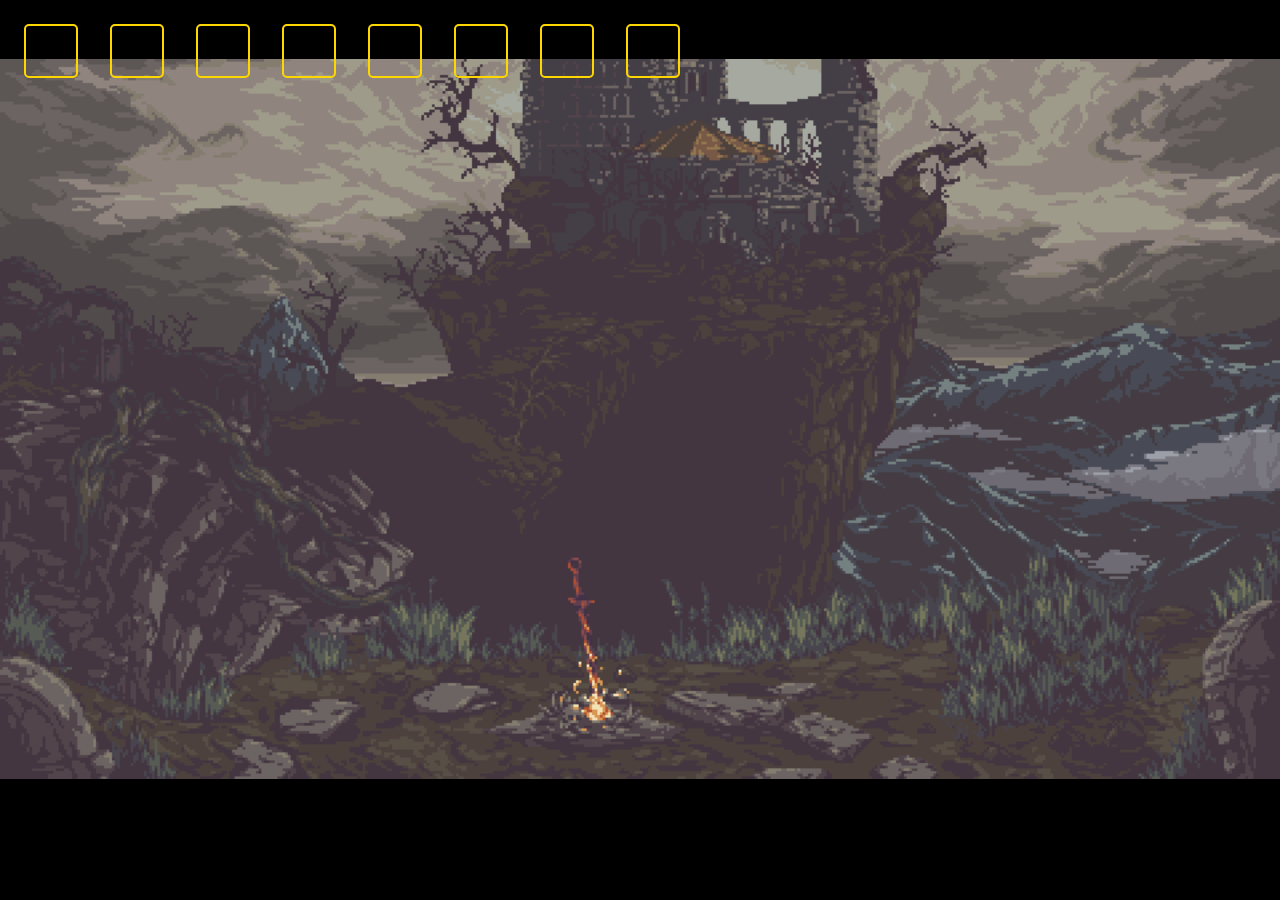
==== drumkit/index.html @ a59c15b5 "init commit" ====
<!DOCTYPE html>
<!--[if lt IE 7]>      <html class="no-js lt-ie9 lt-ie8 lt-ie7"> <![endif]-->
<!--[if IE 7]>         <html class="no-js lt-ie9 lt-ie8"> <![endif]-->
<!--[if IE 8]>         <html class="no-js lt-ie9"> <![endif]-->
<!--[if gt IE 8]>      <html class="no-js"> <!--<![endif]-->
<html>
	<head>
		<meta charset="utf-8" />
		<meta
			http-equiv="X-UA-Compatible"
			content="IE=edge" />
		<title>Drum Kit</title>
		<meta
			name="description"
			content="" />
		<meta
			name="viewport"
			content="width=device-width, initial-scale=1" />
		<link
			rel="stylesheet"
			href="styles.css" />
	</head>
	<body>
		<!--[if lt IE 7]>
			<p class="browsehappy">
				You are using an <strong>outdated</strong> browser. Please
				<a href="#">upgrade your browser</a> to improve your experience.
			</p>
		<![endif]-->
		<div class="view-container">
			<div class="keys-container">
				<div class="key">
					<kbd>A</kbd>
				</div>
				<div class="key">
					<kbd>S</kbd>
				</div>
				<div class="key">
					<kbd>D</kbd>
				</div>
				<div class="key">
					<kbd>F</kbd>
				</div>
				<div class="key">
					<kbd>J</kbd>
				</div>
				<div class="key">
					<kbd>K</kbd>
				</div>
				<div class="key">
					<kbd>L</kbd>
				</div>
				<div class="key">
					<kbd>;</kbd>
				</div>
			</div>
		</div>

		<audio
			id="angelic-drum"
			src="sounds/mixkit-angelic-drum-roll-573.wav"
			data-key="70"></audio>

		<script
			src="script.js"
			async
			defer></script>
	</body>
</html>
---- drumkit/styles.css ----
.view-container {
	display: flex;
	flex-direction: row;
	justify-content: center;
	align-items: center;
}

.keys-container {
	display: flex;
	margin: auto;
    height: 50px;
    width: 100%;
}

.key {
	margin: 1rem;
	height: 50px;
	width: 50px;
	text-align: center;
	cursor: pointer;
	border: 2px solid gold;
	border-radius: 5px;
	align-items: center;
	line-height: 3rem;
}

body {
	background-color: black;
	background-image: url(firelink.gif);
	background-repeat: no-repeat;
	background-size: cover;
	background-position: 0px -9%;
}
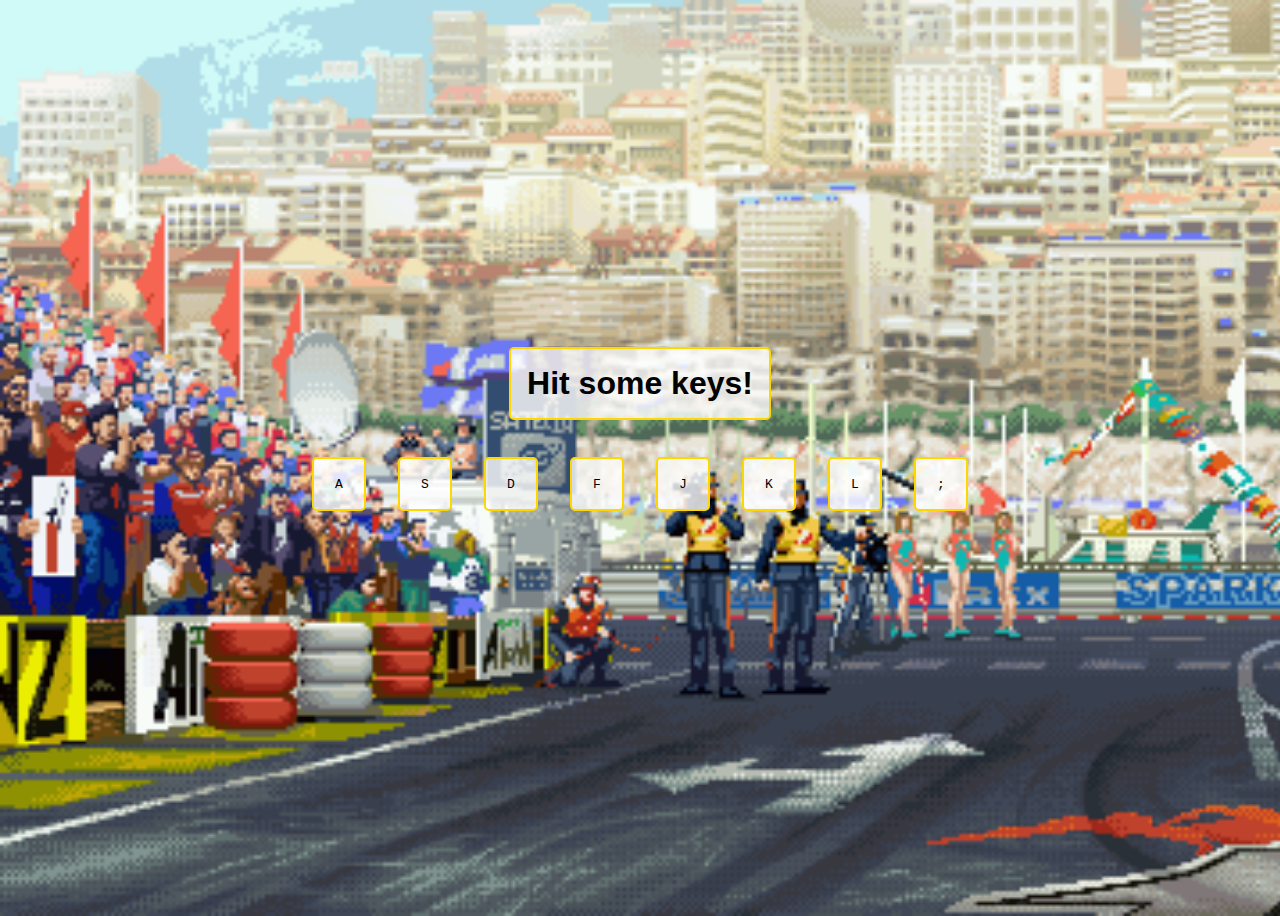
==== commit 5fefa427: "complete 1st iteration" ====
--- a/drumkit/index.html
+++ b/drumkit/index.html
@@ -28,6 +28,9 @@
 			</p>
 		<![endif]-->
 		<div class="view-container">
+			<div class="title-container">
+				<h1>Hit some keys!</h1>
+			</div>
 			<div class="keys-container">
 				<div class="key">
 					<kbd>A</kbd>
@@ -61,6 +64,40 @@
 			src="sounds/mixkit-angelic-drum-roll-573.wav"
 			data-key="70"></audio>
 
+		<audio
+			id="arcade-bonus"
+			src="sounds/mixkit-arcade-bonus-alert-767.wav"
+			data-key=""></audio>
+
+		<audio
+			id="level-complete"
+			src="sounds/mixkit-game-level-completed-2059.wav"
+			data-key=""></audio>
+
+		<audio
+			id="player-lose"
+			src="sounds/mixkit-player-losing-or-failing-2042.wav"
+			data-key=""></audio>
+
+		<audio
+			id="bonus-alert"
+			src="sounds/mixkit-arcade-bonus-alert-767.wav"
+			data-key=""></audio>
+
+		<audio
+			id="drum-impact"
+			src="sounds/mixkit-drum-deep-impact-563.wav"
+			data-key=""></audio>
+
+		<audio
+			id="sub-bass"
+			src="sounds/mixkit-knocking-sub-bass-2300.wav"
+			data-key=""></audio>
+
+		<audio
+			id="unlock-game"
+			src="sounds/mixkit-unlock-game-notification-253.wav"
+			data-key=""></audio>
 		<script
 			src="script.js"
 			async
--- a/drumkit/styles.css
+++ b/drumkit/styles.css
@@ -1,15 +1,24 @@
 .view-container {
 	display: flex;
-	flex-direction: row;
+	flex-direction: column;
 	justify-content: center;
 	align-items: center;
+	height: 100vh;
 }
 
 .keys-container {
 	display: flex;
-	margin: auto;
-    height: 50px;
-    width: 100%;
+	align-items: center;
+	padding-bottom: 4rem;
+}
+
+.title-container > h1 {
+	font-family: Arial, Helvetica, sans-serif;
+	color: black;
+	border: 2px solid gold;
+	border-radius: 5px;
+	padding: 1rem;
+	background: rgba(255, 255, 255, 0.8);
 }
 
 .key {
@@ -17,16 +26,16 @@
 	height: 50px;
 	width: 50px;
 	text-align: center;
-	cursor: pointer;
 	border: 2px solid gold;
 	border-radius: 5px;
 	align-items: center;
 	line-height: 3rem;
+	background: rgba(255, 255, 255, 0.8);
 }
 
 body {
 	background-color: black;
-	background-image: url(firelink.gif);
+	background-image: url(racetrack.gif);
 	background-repeat: no-repeat;
 	background-size: cover;
 	background-position: 0px -9%;
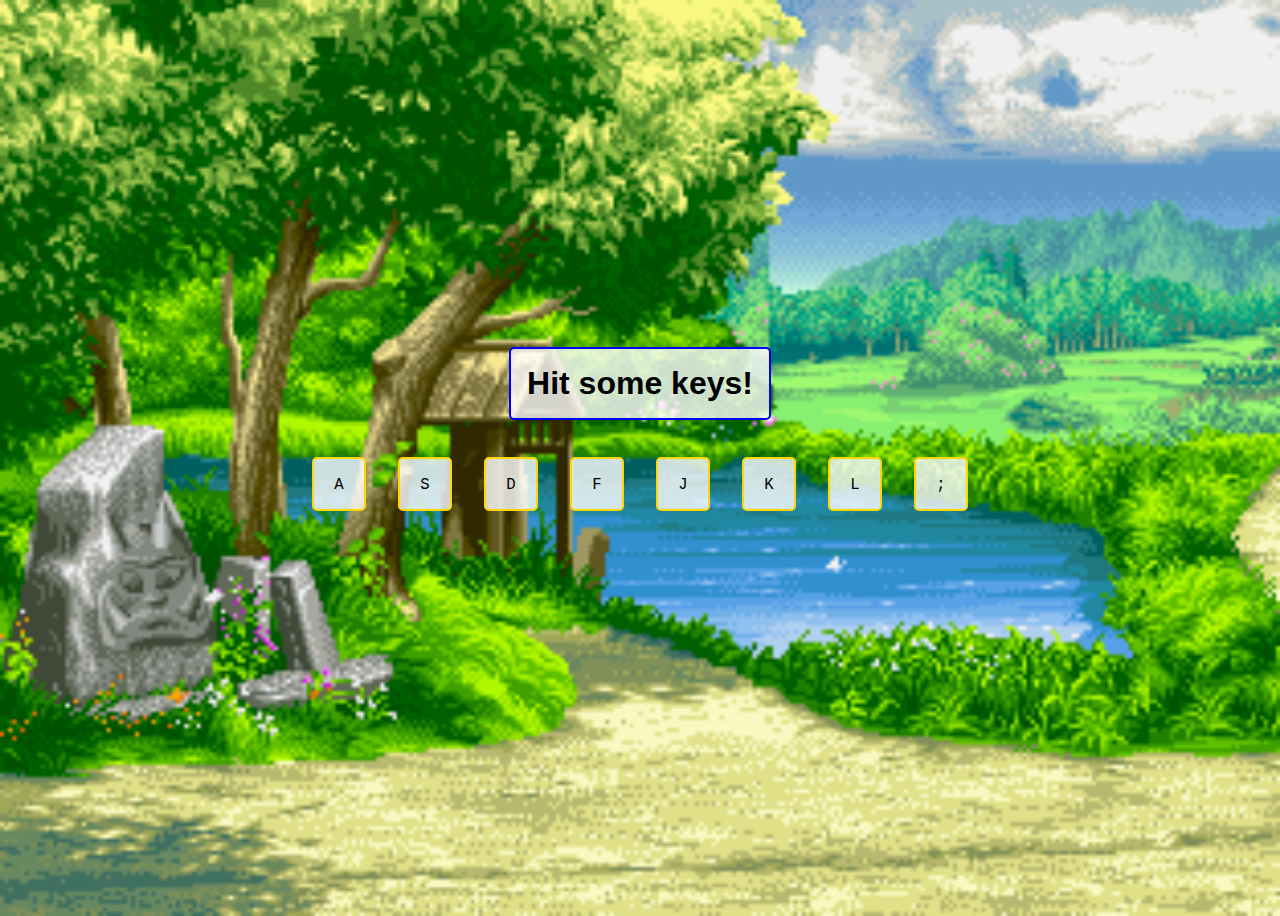
==== commit 5388c394: "add optimized v1.1" ====
--- a/drumkit/index.html
+++ b/drumkit/index.html
@@ -32,28 +32,28 @@
 				<h1>Hit some keys!</h1>
 			</div>
 			<div class="keys-container">
-				<div class="key">
+				<div class="key" data-key="65">
 					<kbd>A</kbd>
 				</div>
-				<div class="key">
+				<div class="key" data-key="83">
 					<kbd>S</kbd>
 				</div>
-				<div class="key">
+				<div class="key" data-key="68">
 					<kbd>D</kbd>
 				</div>
-				<div class="key">
+				<div class="key" data-key="70">
 					<kbd>F</kbd>
 				</div>
-				<div class="key">
+				<div class="key" data-key="74">
 					<kbd>J</kbd>
 				</div>
-				<div class="key">
+				<div class="key" data-key="75">
 					<kbd>K</kbd>
 				</div>
-				<div class="key">
+				<div class="key" data-key="76">
 					<kbd>L</kbd>
 				</div>
-				<div class="key">
+				<div class="key" data-key="186">
 					<kbd>;</kbd>
 				</div>
 			</div>
@@ -67,39 +67,39 @@
 		<audio
 			id="arcade-bonus"
 			src="sounds/mixkit-arcade-bonus-alert-767.wav"
-			data-key=""></audio>
+			data-key="68"></audio>
 
 		<audio
 			id="level-complete"
 			src="sounds/mixkit-game-level-completed-2059.wav"
-			data-key=""></audio>
+			data-key="83"></audio>
 
 		<audio
 			id="player-lose"
 			src="sounds/mixkit-player-losing-or-failing-2042.wav"
-			data-key=""></audio>
+			data-key="65"></audio>
 
 		<audio
 			id="bonus-alert"
 			src="sounds/mixkit-arcade-bonus-alert-767.wav"
-			data-key=""></audio>
+			data-key="74"></audio>
 
 		<audio
 			id="drum-impact"
 			src="sounds/mixkit-drum-deep-impact-563.wav"
-			data-key=""></audio>
+			data-key="75"></audio>
 
 		<audio
 			id="sub-bass"
 			src="sounds/mixkit-knocking-sub-bass-2300.wav"
-			data-key=""></audio>
+			data-key="76"></audio>
 
 		<audio
 			id="unlock-game"
 			src="sounds/mixkit-unlock-game-notification-253.wav"
-			data-key=""></audio>
+			data-key="186"></audio>
 		<script
-			src="script.js"
+			src="script_optimized.js"
 			async
 			defer></script>
 	</body>
--- a/drumkit/styles.css
+++ b/drumkit/styles.css
@@ -1,3 +1,7 @@
+body {
+	font-family: Arial, Helvetica, sans-serif;
+}
+
 .view-container {
 	display: flex;
 	flex-direction: column;
@@ -13,9 +17,8 @@
 }
 
 .title-container > h1 {
-	font-family: Arial, Helvetica, sans-serif;
 	color: black;
-	border: 2px solid gold;
+	border: 2px solid blue;
 	border-radius: 5px;
 	padding: 1rem;
 	background: rgba(255, 255, 255, 0.8);
@@ -31,11 +34,17 @@
 	align-items: center;
 	line-height: 3rem;
 	background: rgba(255, 255, 255, 0.8);
+	transition: all .5s ease;
+	font-size: larger;
+}
+
+.key.playing {
+	transform: scale(1.25)
 }
 
 body {
 	background-color: black;
-	background-image: url(racetrack.gif);
+	background-image: url(./images/village.gif);
 	background-repeat: no-repeat;
 	background-size: cover;
 	background-position: 0px -9%;
